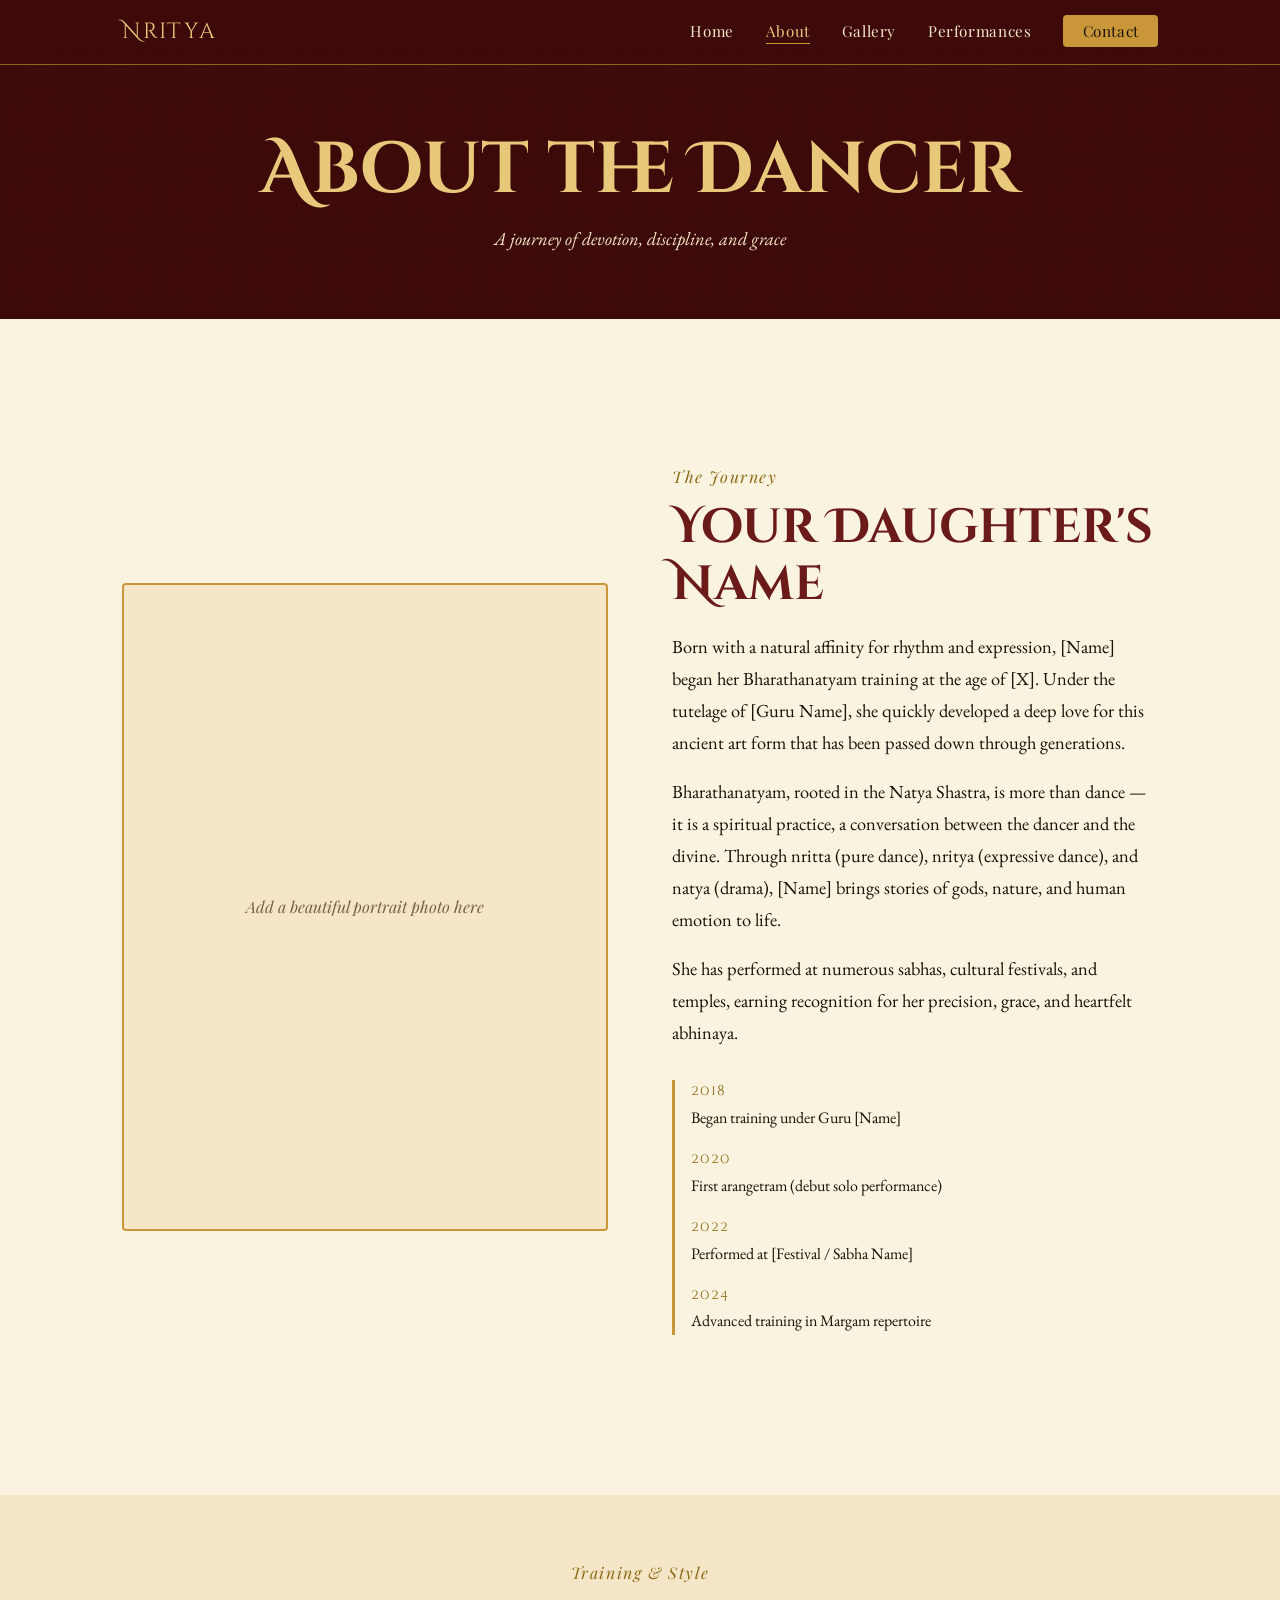
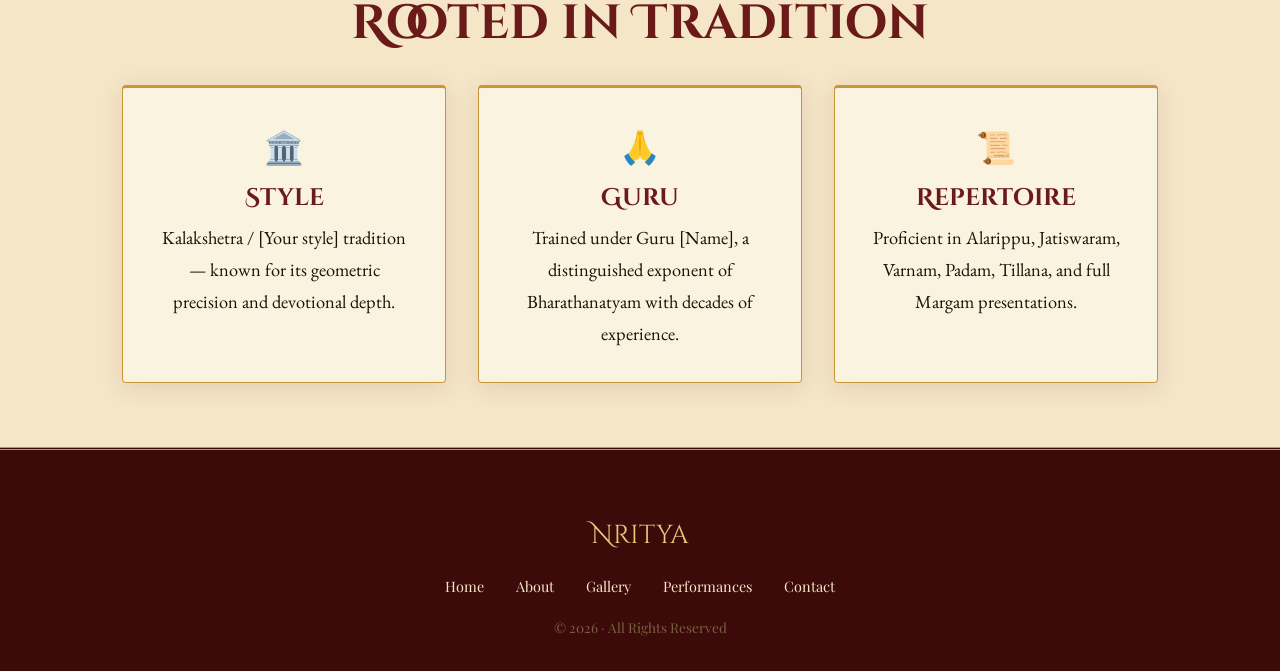
==== pages/about.html @ 587990a9 "feat: initial Bharathanatyam portfolio site" ====
<!DOCTYPE html>
<html lang="en">
<head>
  <meta charset="UTF-8" />
  <meta name="viewport" content="width=device-width, initial-scale=1.0" />
  <title>About — Bharathanatyam Portfolio</title>
  <link rel="preconnect" href="https://fonts.googleapis.com" />
  <link rel="preconnect" href="https://fonts.gstatic.com" crossorigin />
  <link href="https://fonts.googleapis.com/css2?family=Cinzel+Decorative:wght@400;700&family=EB+Garamond:ital,wght@0,400;0,600;1,400&family=Playfair+Display:ital,wght@0,500;1,400&display=swap" rel="stylesheet" />
  <link rel="stylesheet" href="../css/main.css" />
  <link rel="stylesheet" href="../css/components.css" />
  <link rel="stylesheet" href="../css/responsive.css" />
</head>
<body>

  <header class="site-header">
    <nav class="nav container">
      <a href="../index.html" class="nav-logo">Nritya</a>
      <button class="nav-toggle" aria-label="Toggle menu" aria-expanded="false">
        <span></span><span></span><span></span>
      </button>
      <ul class="nav-links">
        <li><a href="../index.html">Home</a></li>
        <li><a href="about.html" class="active">About</a></li>
        <li><a href="gallery.html">Gallery</a></li>
        <li><a href="performances.html">Performances</a></li>
        <li><a href="contact.html" class="nav-cta">Contact</a></li>
      </ul>
    </nav>
  </header>

  <section class="page-hero">
    <div class="page-hero-content container">
      <h1 class="reveal">About the Dancer</h1>
      <p class="reveal">A journey of devotion, discipline, and grace</p>
    </div>
  </section>

  <section class="section">
    <div class="container">
      <div class="about-grid">
        <div class="about-img-wrap reveal">
          <!-- Replace src with your daughter's photo -->
          <div class="about-img-placeholder">
            Add a beautiful portrait photo here
          </div>
        </div>
        <div class="about-text">
          <span class="section-label reveal">The Journey</span>
          <h2 class="reveal">Your Daughter's Name</h2>
          <p class="reveal">
            Born with a natural affinity for rhythm and expression, [Name] began her
            Bharathanatyam training at the age of [X]. Under the tutelage of [Guru Name],
            she quickly developed a deep love for this ancient art form that has been
            passed down through generations.
          </p>
          <p class="reveal">
            Bharathanatyam, rooted in the Natya Shastra, is more than dance — it is a
            spiritual practice, a conversation between the dancer and the divine. Through
            nritta (pure dance), nritya (expressive dance), and natya (drama), [Name]
            brings stories of gods, nature, and human emotion to life.
          </p>
          <p class="reveal">
            She has performed at numerous sabhas, cultural festivals, and temples, earning
            recognition for her precision, grace, and heartfelt abhinaya.
          </p>

          <div class="about-milestones reveal">
            <div class="milestone">
              <div class="milestone-year">2018</div>
              <div class="milestone-desc">Began training under Guru [Name]</div>
            </div>
            <div class="milestone">
              <div class="milestone-year">2020</div>
              <div class="milestone-desc">First arangetram (debut solo performance)</div>
            </div>
            <div class="milestone">
              <div class="milestone-year">2022</div>
              <div class="milestone-desc">Performed at [Festival / Sabha Name]</div>
            </div>
            <div class="milestone">
              <div class="milestone-year">2024</div>
              <div class="milestone-desc">Advanced training in Margam repertoire</div>
            </div>
          </div>
        </div>
      </div>
    </div>
  </section>

  <section class="section" style="background: var(--cream);">
    <div class="container text-center">
      <span class="section-label reveal">Training & Style</span>
      <h2 class="section-title reveal">Rooted in Tradition</h2>
      <div class="highlights-grid" style="margin-top: var(--space-md);">
        <div class="highlight-card reveal">
          <div class="highlight-icon">🏛️</div>
          <h3>Style</h3>
          <p>Kalakshetra / [Your style] tradition — known for its geometric precision and devotional depth.</p>
        </div>
        <div class="highlight-card reveal">
          <div class="highlight-icon">🙏</div>
          <h3>Guru</h3>
          <p>Trained under Guru [Name], a distinguished exponent of Bharathanatyam with decades of experience.</p>
        </div>
        <div class="highlight-card reveal">
          <div class="highlight-icon">📜</div>
          <h3>Repertoire</h3>
          <p>Proficient in Alarippu, Jatiswaram, Varnam, Padam, Tillana, and full Margam presentations.</p>
        </div>
      </div>
    </div>
  </section>

  <footer class="site-footer">
    <div class="container text-center">
      <p class="footer-logo">Nritya</p>
      <nav class="footer-nav">
        <a href="../index.html">Home</a>
        <a href="about.html">About</a>
        <a href="gallery.html">Gallery</a>
        <a href="performances.html">Performances</a>
        <a href="contact.html">Contact</a>
      </nav>
      <p class="footer-copy">&copy; 2026 · All Rights Reserved</p>
    </div>
  </footer>

  <script src="../js/main.js"></script>
</body>
</html>
---- css/main.css ----
/* =============================================
   MAIN.CSS — Variables, Reset, Typography
   ============================================= */

@import url('https://fonts.googleapis.com/css2?family=Cinzel+Decorative:wght@400;700&family=EB+Garamond:ital,wght@0,400;0,600;1,400&family=Playfair+Display:ital,wght@0,500;1,400&display=swap');

:root {
  /* Colors */
  --gold:         #C9973A;
  --gold-light:   #E8C87A;
  --gold-dark:    #8B6914;
  --maroon:       #6B1A1A;
  --maroon-deep:  #3D0A0A;
  --ivory:        #FAF3E0;
  --cream:        #F5E6C8;
  --charcoal:     #1A1208;
  --text-muted:   #7a6040;

  /* Fonts */
  --font-display: 'Cinzel Decorative', serif;
  --font-accent:  'Playfair Display', serif;
  --font-body:    'EB Garamond', serif;

  /* Spacing */
  --space-xs:  0.5rem;
  --space-sm:  1rem;
  --space-md:  2rem;
  --space-lg:  4rem;
  --space-xl:  8rem;

  /* Misc */
  --transition: 0.3s ease;
  --radius:     4px;
  --shadow:     0 4px 24px rgba(107, 26, 26, 0.12);
}

/* Reset */
*, *::before, *::after { box-sizing: border-box; margin: 0; padding: 0; }
html { scroll-behavior: smooth; font-size: 16px; }
body {
  font-family: var(--font-body);
  background: var(--ivory);
  color: var(--charcoal);
  line-height: 1.75;
}
img { max-width: 100%; display: block; }
a { color: inherit; text-decoration: none; }
ul { list-style: none; }

/* Typography */
h1, h2, h3 { font-family: var(--font-display); line-height: 1.2; }
h1 { font-size: clamp(2rem, 6vw, 4.5rem); }
h2 { font-size: clamp(1.6rem, 4vw, 3rem); }
h3 { font-size: clamp(1.1rem, 2.5vw, 1.5rem); }
p  { font-size: clamp(1rem, 1.5vw, 1.15rem); }

/* Utilities */
.container    { max-width: 1100px; margin: 0 auto; padding: 0 var(--space-md); }
.text-center  { text-align: center; }
.section      { padding: var(--space-lg) 0; }

/* Section label */
.section-label {
  display: block;
  font-family: var(--font-accent);
  font-style: italic;
  color: var(--gold-dark);
  letter-spacing: 0.1em;
  margin-bottom: var(--space-xs);
  font-size: 1rem;
}
.section-title {
  color: var(--maroon);
  margin-bottom: var(--space-sm);
}
.section-body {
  max-width: 680px;
  margin: 0 auto var(--space-md);
  color: var(--charcoal);
}

/* Buttons */
.btn {
  display: inline-block;
  padding: 0.75rem 2rem;
  border-radius: var(--radius);
  font-family: var(--font-accent);
  font-size: 1rem;
  letter-spacing: 0.05em;
  transition: var(--transition);
  cursor: pointer;
  border: 2px solid transparent;
}
.btn-gold {
  background: var(--gold);
  color: var(--charcoal);
  border-color: var(--gold);
}
.btn-gold:hover {
  background: var(--gold-dark);
  border-color: var(--gold-dark);
  color: var(--ivory);
}
.btn-outline {
  background: transparent;
  border-color: var(--maroon);
  color: var(--maroon);
}
.btn-outline:hover {
  background: var(--maroon);
  color: var(--ivory);
}

/* Reveal animation */
.reveal {
  opacity: 0;
  transform: translateY(24px);
  transition: opacity 0.6s ease, transform 0.6s ease;
}
.reveal.visible {
  opacity: 1;
  transform: translateY(0);
}
---- css/components.css ----
/* =============================================
   COMPONENTS.CSS — Nav, Hero, Cards, Footer
   ============================================= */

/* ---- Header / Nav ---- */
.site-header {
  position: fixed;
  top: 0; left: 0; right: 0;
  z-index: 100;
  background: rgba(61, 10, 10, 0.92);
  backdrop-filter: blur(8px);
  border-bottom: 1px solid var(--gold-dark);
}
.nav {
  display: flex;
  align-items: center;
  justify-content: space-between;
  height: 64px;
}
.nav-logo {
  font-family: var(--font-display);
  font-size: 1.4rem;
  color: var(--gold-light);
  letter-spacing: 0.08em;
}
.nav-links {
  display: flex;
  gap: var(--space-md);
  align-items: center;
}
.nav-links a {
  font-family: var(--font-accent);
  color: var(--cream);
  font-size: 0.95rem;
  letter-spacing: 0.04em;
  transition: color var(--transition);
  position: relative;
}
.nav-links a::after {
  content: '';
  position: absolute;
  bottom: -3px; left: 0; right: 0;
  height: 1px;
  background: var(--gold);
  transform: scaleX(0);
  transition: transform var(--transition);
}
.nav-links a:hover,
.nav-links a.active { color: var(--gold-light); }
.nav-links a:hover::after,
.nav-links a.active::after { transform: scaleX(1); }
.nav-cta {
  background: var(--gold) !important;
  color: var(--charcoal) !important;
  padding: 0.4rem 1.2rem;
  border-radius: var(--radius);
}
.nav-cta:hover { background: var(--gold-dark) !important; color: var(--ivory) !important; }
.nav-cta::after { display: none !important; }

/* Hamburger */
.nav-toggle {
  display: none;
  flex-direction: column;
  gap: 5px;
  background: none;
  border: none;
  cursor: pointer;
  padding: 4px;
}
.nav-toggle span {
  display: block;
  width: 26px; height: 2px;
  background: var(--gold-light);
  border-radius: 2px;
  transition: var(--transition);
}

/* ---- Hero ---- */
.hero {
  position: relative;
  min-height: 100vh;
  display: flex;
  align-items: center;
  justify-content: center;
  background: var(--maroon-deep);
  overflow: hidden;
  text-align: center;
}
/* Decorative lotus pattern overlay */
.hero::before {
  content: '';
  position: absolute;
  inset: 0;
  background-image: url("data:image/svg+xml,%3Csvg width='80' height='80' viewBox='0 0 80 80' xmlns='http://www.w3.org/2000/svg'%3E%3Cg fill='none' stroke='%23C9973A' stroke-width='0.4' opacity='0.18'%3E%3Ccircle cx='40' cy='40' r='30'/%3E%3Ccircle cx='40' cy='40' r='20'/%3E%3Ccircle cx='40' cy='40' r='10'/%3E%3Cline x1='40' y1='10' x2='40' y2='70'/%3E%3Cline x1='10' y1='40' x2='70' y2='40'/%3E%3Cline x1='19' y1='19' x2='61' y2='61'/%3E%3Cline x1='61' y1='19' x2='19' y2='61'/%3E%3C/g%3E%3C/svg%3E");
  background-size: 80px 80px;
}
.hero-overlay {
  position: absolute;
  inset: 0;
  background: linear-gradient(
    to bottom,
    rgba(61,10,10,0.65) 0%,
    rgba(26,18,8,0.75) 100%
  );
}
.hero-content {
  position: relative;
  z-index: 1;
  padding: var(--space-xl) var(--space-md);
}
.hero-tagline {
  font-family: var(--font-accent);
  font-style: italic;
  color: var(--gold-light);
  font-size: clamp(1rem, 2vw, 1.3rem);
  letter-spacing: 0.1em;
  margin-bottom: var(--space-sm);
  opacity: 0; /* overridden by .reveal */
}
.hero-name {
  font-family: var(--font-display);
  color: var(--gold-light);
  text-shadow: 0 2px 24px rgba(201,151,58,0.4);
  margin-bottom: var(--space-xs);
}
.hero-subtitle {
  font-family: var(--font-accent);
  color: var(--cream);
  font-size: clamp(1.1rem, 2.5vw, 1.6rem);
  letter-spacing: 0.2em;
  text-transform: uppercase;
  margin-bottom: var(--space-sm);
}
.hero-divider {
  width: 120px;
  height: 2px;
  background: linear-gradient(to right, transparent, var(--gold), transparent);
  margin: var(--space-sm) auto;
}

/* ---- Intro section ---- */
.section-intro {
  background: var(--ivory);
  border-top: 3px double var(--gold);
  border-bottom: 3px double var(--gold);
}

/* ---- Highlights ---- */
.section-highlights { background: var(--cream); }
.highlights-grid {
  display: grid;
  grid-template-columns: repeat(3, 1fr);
  gap: var(--space-md);
  margin-top: var(--space-md);
}
.highlight-card {
  background: var(--ivory);
  border: 1px solid var(--gold);
  border-top: 3px solid var(--gold);
  padding: var(--space-md);
  border-radius: var(--radius);
  text-align: center;
  box-shadow: var(--shadow);
  transition: transform var(--transition);
}
.highlight-card:hover { transform: translateY(-4px); }
.highlight-icon { font-size: 2rem; margin-bottom: var(--space-xs); }
.highlight-card h3 { color: var(--maroon); margin-bottom: var(--space-xs); }

/* ---- Gallery teaser ---- */
.section-gallery-teaser { background: var(--ivory); }
.gallery-grid-preview {
  display: grid;
  grid-template-columns: repeat(3, 1fr);
  gap: var(--space-sm);
  margin: var(--space-md) 0;
}
.gallery-placeholder {
  aspect-ratio: 4/3;
  background: var(--cream);
  border: 1px dashed var(--gold);
  border-radius: var(--radius);
  display: flex;
  align-items: center;
  justify-content: center;
  overflow: hidden;
}
.gallery-placeholder img {
  width: 100%; height: 100%;
  object-fit: cover;
}
.placeholder-inner {
  color: var(--text-muted);
  font-family: var(--font-accent);
  font-style: italic;
}

/* ---- Page hero (inner pages) ---- */
.page-hero {
  padding: calc(64px + var(--space-lg)) 0 var(--space-lg);
  background: var(--maroon-deep);
  text-align: center;
  position: relative;
  overflow: hidden;
}
.page-hero::before {
  content: '';
  position: absolute; inset: 0;
  background-image: url("data:image/svg+xml,%3Csvg width='80' height='80' viewBox='0 0 80 80' xmlns='http://www.w3.org/2000/svg'%3E%3Cg fill='none' stroke='%23C9973A' stroke-width='0.4' opacity='0.18'%3E%3Ccircle cx='40' cy='40' r='30'/%3E%3Ccircle cx='40' cy='40' r='20'/%3E%3Ccircle cx='40' cy='40' r='10'/%3E%3Cline x1='40' y1='10' x2='40' y2='70'/%3E%3Cline x1='10' y1='40' x2='70' y2='40'/%3E%3C/g%3E%3C/svg%3E");
  background-size: 80px 80px;
  opacity: 0.3;
}
.page-hero-content { position: relative; z-index: 1; }
.page-hero h1 { color: var(--gold-light); margin-bottom: var(--space-xs); }
.page-hero p  { color: var(--cream); font-style: italic; }

/* ---- About page ---- */
.about-grid {
  display: grid;
  grid-template-columns: 1fr 1fr;
  gap: var(--space-lg);
  align-items: center;
  padding: var(--space-lg) 0;
}
.about-img-wrap {
  aspect-ratio: 3/4;
  background: var(--cream);
  border: 2px solid var(--gold);
  border-radius: var(--radius);
  overflow: hidden;
  display: flex; align-items: center; justify-content: center;
}
.about-img-wrap img { width: 100%; height: 100%; object-fit: cover; }
.about-img-placeholder {
  color: var(--text-muted);
  font-family: var(--font-accent);
  font-style: italic;
  text-align: center;
  padding: var(--space-sm);
}
.about-text { padding: var(--space-sm) 0; }
.about-text h2 { color: var(--maroon); margin-bottom: var(--space-sm); }
.about-text p  { margin-bottom: var(--space-sm); }
.about-milestones {
  margin-top: var(--space-md);
  border-left: 3px solid var(--gold);
  padding-left: var(--space-sm);
}
.milestone {
  margin-bottom: var(--space-sm);
}
.milestone-year {
  font-family: var(--font-display);
  font-size: 0.85rem;
  color: var(--gold-dark);
  letter-spacing: 0.1em;
}
.milestone-desc { color: var(--charcoal); }

/* ---- Full Gallery page ---- */
.gallery-grid {
  display: grid;
  grid-template-columns: repeat(auto-fill, minmax(280px, 1fr));
  gap: var(--space-sm);
  padding: var(--space-md) 0;
}
.gallery-item {
  aspect-ratio: 4/3;
  overflow: hidden;
  border-radius: var(--radius);
  border: 1px solid var(--gold);
  cursor: pointer;
  background: var(--cream);
  display: flex; align-items: center; justify-content: center;
  transition: transform var(--transition), box-shadow var(--transition);
}
.gallery-item:hover {
  transform: scale(1.02);
  box-shadow: var(--shadow);
}
.gallery-item img { width: 100%; height: 100%; object-fit: cover; }
.gallery-item-placeholder {
  color: var(--text-muted);
  font-family: var(--font-accent);
  font-style: italic;
  text-align: center;
  padding: var(--space-sm);
}

/* Lightbox */
.lightbox {
  display: none;
  position: fixed;
  inset: 0;
  background: rgba(26, 18, 8, 0.95);
  z-index: 999;
  align-items: center;
  justify-content: center;
}
.lightbox.active { display: flex; }
.lightbox img {
  max-width: 90vw;
  max-height: 88vh;
  border: 2px solid var(--gold);
  border-radius: var(--radius);
}
.lightbox-close {
  position: absolute;
  top: 1.5rem; right: 2rem;
  font-size: 2rem;
  color: var(--gold-light);
  background: none;
  border: none;
  cursor: pointer;
  font-family: var(--font-display);
  transition: color var(--transition);
}
.lightbox-close:hover { color: var(--gold); }

/* ---- Performances page ---- */
.performances-list { padding: var(--space-md) 0; }
.performance-card {
  background: var(--ivory);
  border: 1px solid var(--gold);
  border-left: 4px solid var(--maroon);
  border-radius: var(--radius);
  padding: var(--space-md);
  margin-bottom: var(--space-md);
  box-shadow: var(--shadow);
  display: grid;
  grid-template-columns: auto 1fr;
  gap: var(--space-md);
  align-items: start;
}
.performance-date {
  text-align: center;
  background: var(--maroon);
  color: var(--cream);
  padding: var(--space-xs) var(--space-sm);
  border-radius: var(--radius);
  min-width: 72px;
}
.perf-day   { font-family: var(--font-display); font-size: 1.8rem; line-height: 1; }
.perf-month { font-family: var(--font-accent); font-size: 0.8rem; letter-spacing: 0.1em; text-transform: uppercase; }
.performance-details h3 { color: var(--maroon); margin-bottom: 0.25rem; }
.performance-details p  { color: var(--text-muted); font-size: 0.95rem; }
.performance-tag {
  display: inline-block;
  padding: 0.2rem 0.7rem;
  border-radius: 20px;
  font-size: 0.78rem;
  font-family: var(--font-accent);
  margin-top: 0.5rem;
  letter-spacing: 0.04em;
}
.tag-upcoming { background: var(--gold-light); color: var(--charcoal); }
.tag-past     { background: var(--cream); color: var(--text-muted); border: 1px solid var(--gold); }

/* ---- Contact page ---- */
.contact-grid {
  display: grid;
  grid-template-columns: 1fr 1.6fr;
  gap: var(--space-lg);
  padding: var(--space-lg) 0;
  align-items: start;
}
.contact-info h2 { color: var(--maroon); margin-bottom: var(--space-sm); }
.contact-info p  { margin-bottom: var(--space-sm); }
.contact-detail {
  display: flex;
  align-items: center;
  gap: 0.75rem;
  margin-bottom: var(--space-sm);
  font-family: var(--font-accent);
}
.contact-detail-icon { font-size: 1.4rem; }

.contact-form {
  background: var(--cream);
  border: 1px solid var(--gold);
  border-radius: var(--radius);
  padding: var(--space-md);
}
.form-group { margin-bottom: var(--space-sm); }
.form-group label {
  display: block;
  font-family: var(--font-accent);
  color: var(--maroon);
  margin-bottom: 0.35rem;
  font-size: 0.95rem;
}
.form-group input,
.form-group textarea,
.form-group select {
  width: 100%;
  padding: 0.65rem 0.9rem;
  border: 1px solid var(--gold);
  border-radius: var(--radius);
  background: var(--ivory);
  font-family: var(--font-body);
  font-size: 1rem;
  color: var(--charcoal);
  transition: border-color var(--transition);
}
.form-group input:focus,
.form-group textarea:focus,
.form-group select:focus {
  outline: none;
  border-color: var(--maroon);
}
.form-group textarea { resize: vertical; min-height: 130px; }
.form-success {
  display: none;
  background: #e8f5e9;
  border: 1px solid #4caf50;
  color: #2e7d32;
  padding: var(--space-sm);
  border-radius: var(--radius);
  margin-top: var(--space-sm);
  text-align: center;
}

/* ---- Footer ---- */
.site-footer {
  background: var(--maroon-deep);
  border-top: 3px double var(--gold);
  padding: var(--space-lg) 0 var(--space-md);
}
.footer-logo {
  font-family: var(--font-display);
  font-size: 1.6rem;
  color: var(--gold-light);
  margin-bottom: var(--space-sm);
}
.footer-nav {
  display: flex;
  justify-content: center;
  gap: var(--space-md);
  margin-bottom: var(--space-sm);
}
.footer-nav a {
  font-family: var(--font-accent);
  color: var(--cream);
  font-size: 0.9rem;
  transition: color var(--transition);
}
.footer-nav a:hover { color: var(--gold-light); }
.footer-copy {
  font-family: var(--font-accent);
  color: var(--text-muted);
  font-size: 0.85rem;
}
---- css/responsive.css ----
/* =============================================
   RESPONSIVE.CSS — Mobile-first breakpoints
   ============================================= */

/* Tablet and below (≤ 768px) */
@media (max-width: 768px) {

  /* Nav */
  .nav-toggle { display: flex; }
  .nav-links {
    position: fixed;
    top: 64px; left: 0; right: 0;
    background: var(--maroon-deep);
    flex-direction: column;
    gap: 0;
    padding: var(--space-sm) 0;
    transform: translateY(-120%);
    opacity: 0;
    transition: transform 0.35s ease, opacity 0.35s ease;
    border-bottom: 2px solid var(--gold-dark);
  }
  .nav-links a {
    display: block;
    padding: 0.9rem var(--space-md);
    border-bottom: 1px solid rgba(201,151,58,0.15);
  }
  .nav-links a::after { display: none; }
  .nav-open .nav-links {
    transform: translateY(0);
    opacity: 1;
  }
  /* Hamburger → X */
  .nav-open .nav-toggle span:nth-child(1) { transform: translateY(7px) rotate(45deg); }
  .nav-open .nav-toggle span:nth-child(2) { opacity: 0; }
  .nav-open .nav-toggle span:nth-child(3) { transform: translateY(-7px) rotate(-45deg); }

  /* Highlights */
  .highlights-grid { grid-template-columns: 1fr; }

  /* Gallery preview */
  .gallery-grid-preview { grid-template-columns: 1fr 1fr; }
  .gallery-grid-preview .gallery-placeholder:last-child { display: none; }

  /* About */
  .about-grid { grid-template-columns: 1fr; }
  .about-img-wrap { max-width: 340px; margin: 0 auto; }

  /* Contact */
  .contact-grid { grid-template-columns: 1fr; }

  /* Performances */
  .performance-card { grid-template-columns: 1fr; }
  .performance-date { display: inline-flex; gap: 0.5rem; align-items: baseline; }
  .perf-day { font-size: 1.2rem; }
}

/* Mobile (≤ 480px) */
@media (max-width: 480px) {
  .gallery-grid-preview { grid-template-columns: 1fr; }
  .gallery-grid-preview .gallery-placeholder:last-child { display: flex; }

  .hero-content { padding: var(--space-lg) var(--space-sm); }

  .section { padding: var(--space-md) 0; }

  .footer-nav { flex-wrap: wrap; gap: var(--space-sm); }
}
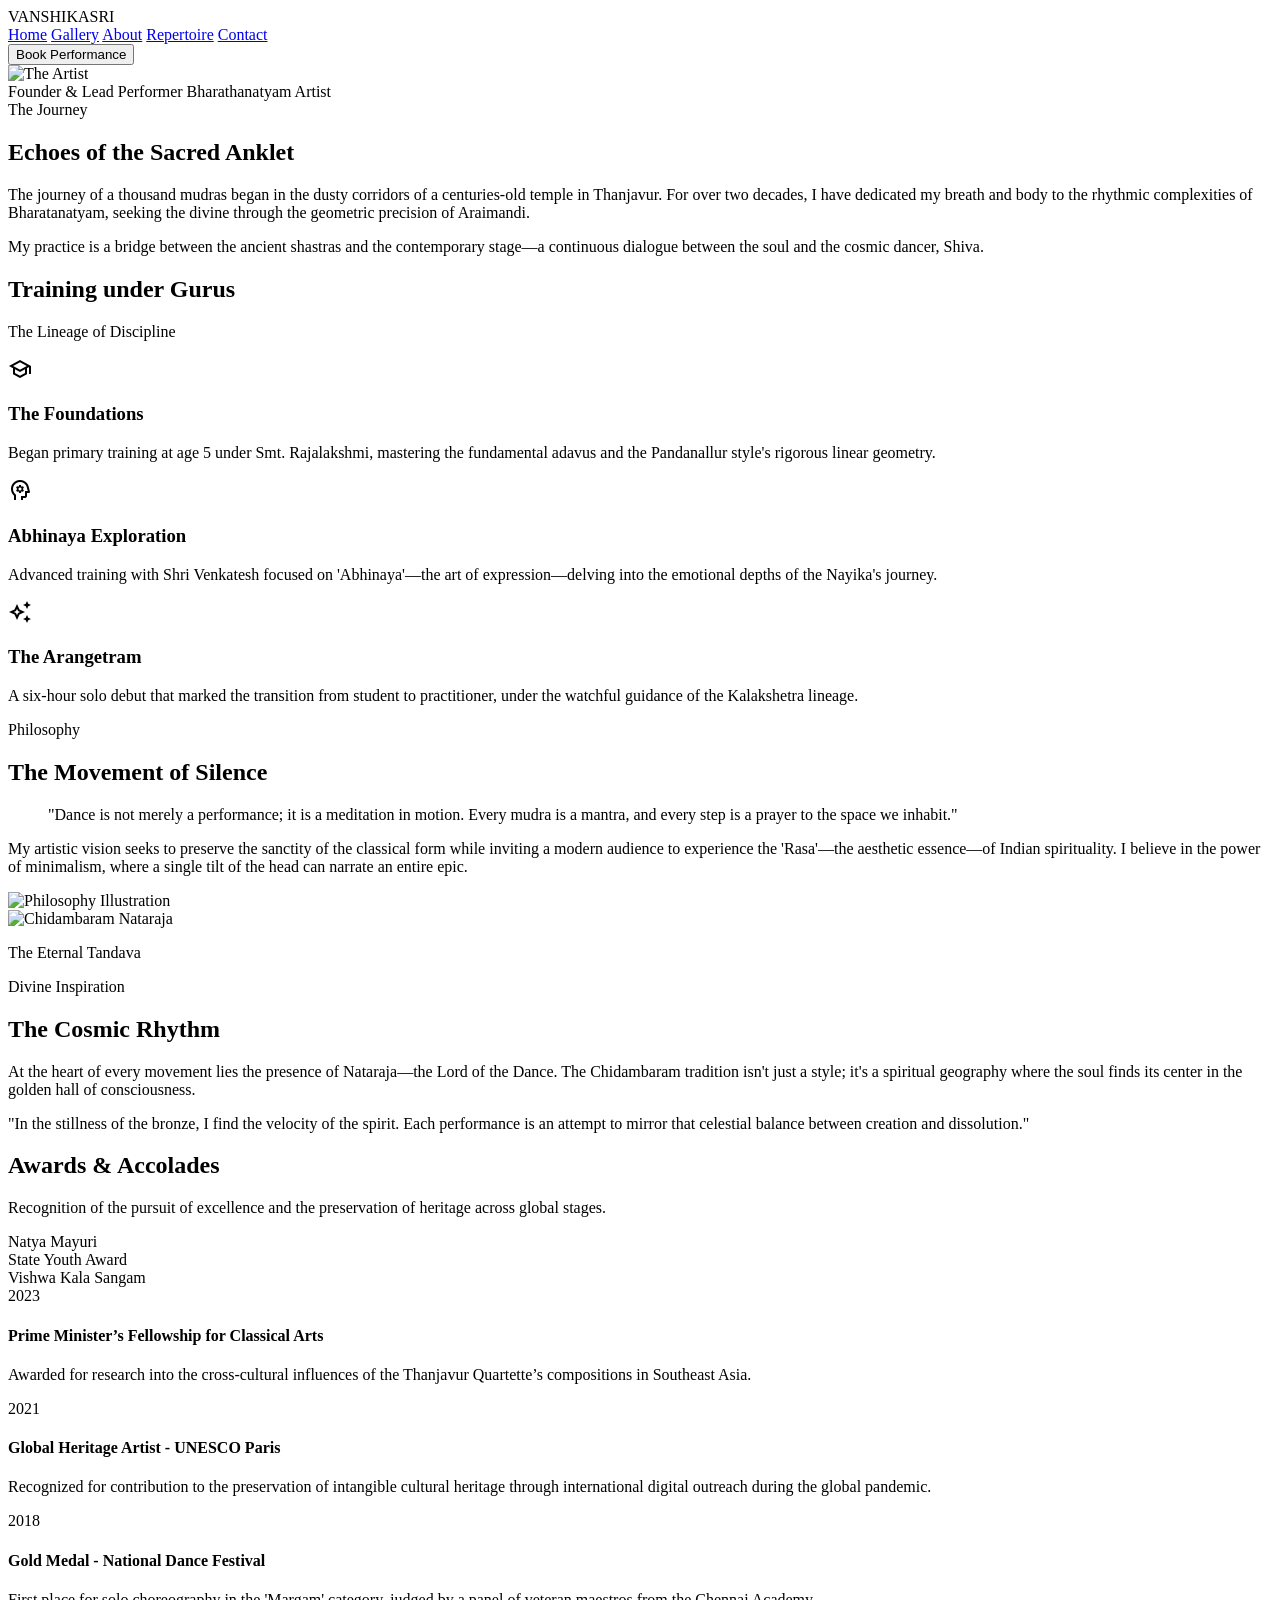
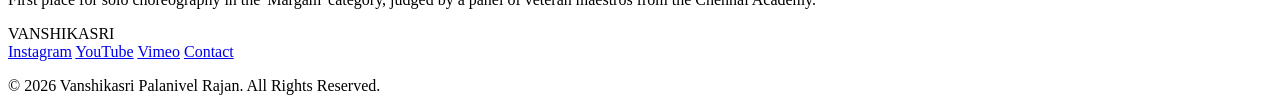
==== commit c7adfec1: "feat: add all pages in Nataraja theme — About, Gallery, Repertoire, Contact - pages/about.html  — da" ====
--- a/pages/about.html
+++ b/pages/about.html
@@ -1,131 +1,266 @@
 <!DOCTYPE html>
-<html lang="en">
-<head>
-  <meta charset="UTF-8" />
-  <meta name="viewport" content="width=device-width, initial-scale=1.0" />
-  <title>About — Bharathanatyam Portfolio</title>
-  <link rel="preconnect" href="https://fonts.googleapis.com" />
-  <link rel="preconnect" href="https://fonts.gstatic.com" crossorigin />
-  <link href="https://fonts.googleapis.com/css2?family=Cinzel+Decorative:wght@400;700&family=EB+Garamond:ital,wght@0,400;0,600;1,400&family=Playfair+Display:ital,wght@0,500;1,400&display=swap" rel="stylesheet" />
-  <link rel="stylesheet" href="../css/main.css" />
-  <link rel="stylesheet" href="../css/components.css" />
-  <link rel="stylesheet" href="../css/responsive.css" />
+
+<html lang="en"><head>
+<meta charset="utf-8"/>
+<meta content="width=device-width, initial-scale=1.0" name="viewport"/>
+<script src="https://cdn.tailwindcss.com?plugins=forms,container-queries"></script>
+<link href="https://fonts.googleapis.com/css2?family=Noto+Serif:wght@400;700&amp;family=Manrope:wght@300;400;600;800&amp;display=swap" rel="stylesheet"/>
+<link href="https://fonts.googleapis.com/css2?family=Material+Symbols+Outlined:wght,FILL@100..700,0..1&amp;display=swap" rel="stylesheet"/>
+<script id="tailwind-config">
+        tailwind.config = {
+            darkMode: "class",
+            theme: {
+                extend: {
+                    colors: {
+                        "surface-dim": "#d2dcd9",
+                        "on-secondary-container": "#241a00",
+                        "primary-container": "#004d4d",
+                        "on-primary": "#ffffff",
+                        "on-background": "#171c1c",
+                        "on-tertiary-fixed": "#241a00",
+                        "on-primary-fixed": "#002020",
+                        "tertiary-fixed-dim": "#e9c349",
+                        "on-secondary": "#ffffff",
+                        "on-tertiary": "#ffffff",
+                        "primary-fixed": "#b2f0f0",
+                        "on-tertiary-container": "#4e3d00",
+                        "surface-container-lowest": "#ffffff",
+                        "secondary-container": "#ffc107",
+                        "outline-variant": "#b9e2e0",
+                        "surface-container-highest": "#dbe4e3",
+                        "on-tertiary-fixed-variant": "#574500",
+                        "tertiary-fixed": "#ffe088",
+                        "on-secondary-fixed-variant": "#574500",
+                        "surface-container": "#e6f0ee",
+                        "primary-fixed-dim": "#80cbc4",
+                        "primary": "#00695c",
+                        "on-primary-fixed-variant": "#004d40",
+                        "surface-bright": "#f1fbf9",
+                        "surface-container-low": "#ecf5f4",
+                        "error": "#ba1a1a",
+                        "secondary": "#d4af37",
+                        "surface-container-high": "#e0eae8",
+                        "on-surface": "#171c1c",
+                        "tertiary": "#735c00",
+                        "inverse-surface": "#2c3131",
+                        "inverse-on-surface": "#e9f3f1",
+                        "background": "#f1fbf9",
+                        "tertiary-container": "#cba72f",
+                        "on-error": "#ffffff",
+                        "on-secondary-fixed": "#241a00",
+                        "on-primary-container": "#b2f0f0",
+                        "on-surface-variant": "#3d5a58",
+                        "secondary-fixed-dim": "#e9c349",
+                        "surface-variant": "#dbe4e3",
+                        "surface": "#f1fbf9",
+                        "surface-tint": "#00695c",
+                        "error-container": "#ffdad6",
+                        "on-error-container": "#93000a",
+                        "secondary-fixed": "#ffe088",
+                        "inverse-primary": "#80cbc4",
+                        "outline": "#6c8e8c"
+                    },
+                    fontFamily: {
+                        "headline": ["Noto Serif"],
+                        "body": ["Manrope"],
+                        "label": ["Manrope"]
+                    },
+                    borderRadius: {"DEFAULT": "0.125rem", "lg": "0.25rem", "xl": "0.5rem", "full": "0.75rem"},
+                },
+            },
+        }
+    </script>
+<style>
+        .material-symbols-outlined {
+            font-variation-settings: 'FILL' 0, 'wght' 400, 'GRAD' 0, 'opsz' 24;
+        }
+        .kinetic-asymmetry {
+            clip-path: polygon(0 0, 100% 0, 100% 85%, 0% 100%);
+        }
+        .temple-border-bottom {
+            background-image: radial-gradient(circle at 10px 10px, rgba(185, 226, 224, 0.2) 2px, transparent 0);
+            background-size: 20px 20px;
+        }
+    </style>
 </head>
-<body>
-
-  <header class="site-header">
-    <nav class="nav container">
-      <a href="../index.html" class="nav-logo">Nritya</a>
-      <button class="nav-toggle" aria-label="Toggle menu" aria-expanded="false">
-        <span></span><span></span><span></span>
-      </button>
-      <ul class="nav-links">
-        <li><a href="../index.html">Home</a></li>
-        <li><a href="about.html" class="active">About</a></li>
-        <li><a href="gallery.html">Gallery</a></li>
-        <li><a href="performances.html">Performances</a></li>
-        <li><a href="contact.html" class="nav-cta">Contact</a></li>
-      </ul>
-    </nav>
-  </header>
-
-  <section class="page-hero">
-    <div class="page-hero-content container">
-      <h1 class="reveal">About the Dancer</h1>
-      <p class="reveal">A journey of devotion, discipline, and grace</p>
-    </div>
-  </section>
-
-  <section class="section">
-    <div class="container">
-      <div class="about-grid">
-        <div class="about-img-wrap reveal">
-          <!-- Replace src with your daughter's photo -->
-          <div class="about-img-placeholder">
-            Add a beautiful portrait photo here
-          </div>
+<body class="bg-background text-on-surface font-body selection:bg-secondary-fixed selection:text-on-secondary-fixed">
+<!-- Top Navigation -->
+<nav class="fixed top-0 w-full z-50 bg-[#f1fbf9] dark:bg-[#171c1c]/90 backdrop-blur-md border-none">
+<div class="flex justify-between items-center max-w-7xl mx-auto px-8 py-6">
+<div class="font-noto-serif text-2xl font-bold tracking-widest text-[#00695c] dark:text-[#f1fbf9]">
+            VANSHIKASRI
         </div>
-        <div class="about-text">
-          <span class="section-label reveal">The Journey</span>
-          <h2 class="reveal">Your Daughter's Name</h2>
-          <p class="reveal">
-            Born with a natural affinity for rhythm and expression, [Name] began her
-            Bharathanatyam training at the age of [X]. Under the tutelage of [Guru Name],
-            she quickly developed a deep love for this ancient art form that has been
-            passed down through generations.
-          </p>
-          <p class="reveal">
-            Bharathanatyam, rooted in the Natya Shastra, is more than dance — it is a
-            spiritual practice, a conversation between the dancer and the divine. Through
-            nritta (pure dance), nritya (expressive dance), and natya (drama), [Name]
-            brings stories of gods, nature, and human emotion to life.
-          </p>
-          <p class="reveal">
-            She has performed at numerous sabhas, cultural festivals, and temples, earning
-            recognition for her precision, grace, and heartfelt abhinaya.
-          </p>
-
-          <div class="about-milestones reveal">
-            <div class="milestone">
-              <div class="milestone-year">2018</div>
-              <div class="milestone-desc">Began training under Guru [Name]</div>
-            </div>
-            <div class="milestone">
-              <div class="milestone-year">2020</div>
-              <div class="milestone-desc">First arangetram (debut solo performance)</div>
-            </div>
-            <div class="milestone">
-              <div class="milestone-year">2022</div>
-              <div class="milestone-desc">Performed at [Festival / Sabha Name]</div>
-            </div>
-            <div class="milestone">
-              <div class="milestone-year">2024</div>
-              <div class="milestone-desc">Advanced training in Margam repertoire</div>
-            </div>
-          </div>
-        </div>
-      </div>
-    </div>
-  </section>
-
-  <section class="section" style="background: var(--cream);">
-    <div class="container text-center">
-      <span class="section-label reveal">Training & Style</span>
-      <h2 class="section-title reveal">Rooted in Tradition</h2>
-      <div class="highlights-grid" style="margin-top: var(--space-md);">
-        <div class="highlight-card reveal">
-          <div class="highlight-icon">🏛️</div>
-          <h3>Style</h3>
-          <p>Kalakshetra / [Your style] tradition — known for its geometric precision and devotional depth.</p>
-        </div>
-        <div class="highlight-card reveal">
-          <div class="highlight-icon">🙏</div>
-          <h3>Guru</h3>
-          <p>Trained under Guru [Name], a distinguished exponent of Bharathanatyam with decades of experience.</p>
-        </div>
-        <div class="highlight-card reveal">
-          <div class="highlight-icon">📜</div>
-          <h3>Repertoire</h3>
-          <p>Proficient in Alarippu, Jatiswaram, Varnam, Padam, Tillana, and full Margam presentations.</p>
-        </div>
-      </div>
-    </div>
-  </section>
-
-  <footer class="site-footer">
-    <div class="container text-center">
-      <p class="footer-logo">Nritya</p>
-      <nav class="footer-nav">
-        <a href="../index.html">Home</a>
-        <a href="about.html">About</a>
-        <a href="gallery.html">Gallery</a>
-        <a href="performances.html">Performances</a>
-        <a href="contact.html">Contact</a>
-      </nav>
-      <p class="footer-copy">&copy; 2026 · All Rights Reserved</p>
-    </div>
-  </footer>
-
-  <script src="../js/main.js"></script>
-</body>
-</html>
+<div class="hidden md:flex items-center gap-10">
+<a class="text-[#00695c] dark:text-[#f1fbf9] hover:text-[#d4af37] transition-colors font-noto-serif tracking-[0.05em] uppercase text-sm" href="../index.html">Home</a>
+<a class="text-[#00695c] dark:text-[#f1fbf9] hover:text-[#d4af37] transition-colors font-noto-serif tracking-[0.05em] uppercase text-sm" href="gallery.html">Gallery</a>
+<a class="text-[#d4af37] border-b-2 border-[#d4af37] pb-1 font-bold font-noto-serif tracking-[0.05em] uppercase text-sm" href="about.html">About</a>
+<a class="text-[#00695c] dark:text-[#f1fbf9] hover:text-[#d4af37] transition-colors font-noto-serif tracking-[0.05em] uppercase text-sm" href="repertoire.html">Repertoire</a>
+<a class="text-[#00695c] dark:text-[#f1fbf9] hover:text-[#d4af37] transition-colors font-noto-serif tracking-[0.05em] uppercase text-sm" href="contact.html">Contact</a>
+</div>
+<button class="px-6 py-3 rounded-xl font-label font-semibold hover:bg-primary-container transition-all active:scale-95 bg-secondary text-on-secondary-container hover:bg-tertiary-container shadow-md">
+            Book Performance
+        </button>
+</div>
+</nav>
+<main class="pt-32 pb-24">
+<!-- Hero Section: The Artist's Journey -->
+<section class="max-w-7xl mx-auto px-8 mb-24">
+<div class="flex flex-col md:flex-row items-center gap-16">
+<div class="w-full md:w-1/2 relative">
+<div class="absolute -top-8 -left-8 w-64 h-64 bg-surface-container-high rounded-xl -z-10"></div>
+<img alt="The Artist" class="w-full h-[600px] object-cover rounded-xl shadow-sm grayscale hover:grayscale-0 transition-all duration-700" data-alt="Close-up professional portrait of a Bharatanatyam dancer with traditional temple jewelry and intense artistic expression, warm studio lighting" src="https://lh3.googleusercontent.com/aida-public/[base64]"/>
+<div class="absolute -bottom-6 -right-6 bg-primary p-6 rounded-xl shadow-lg">
+<span class="text-on-primary font-headline text-xl block leading-tight">Founder &amp; Lead Performer</span>
+<span class="text-primary-fixed font-label text-xs tracking-widest uppercase">Bharathanatyam Artist</span>
+</div>
+</div>
+<div class="w-full md:w-1/2">
+<span class="text-secondary font-label font-bold tracking-[0.2em] uppercase text-sm block mb-4">The Journey</span>
+<h1 class="font-headline text-5xl md:text-7xl text-primary leading-tight mb-8">Echoes of the Sacred Anklet</h1>
+<p class="text-body text-lg leading-relaxed text-on-surface-variant mb-6">
+                    The journey of a thousand mudras began in the dusty corridors of a centuries-old temple in Thanjavur. For over two decades, I have dedicated my breath and body to the rhythmic complexities of Bharatanatyam, seeking the divine through the geometric precision of Araimandi.
+                </p>
+<p class="text-body text-lg leading-relaxed text-on-surface-variant">
+                    My practice is a bridge between the ancient shastras and the contemporary stage—a continuous dialogue between the soul and the cosmic dancer, Shiva.
+                </p>
+</div>
+</div>
+</section>
+<!-- Training under Gurus Section -->
+<section class="bg-surface-container-low py-24 mb-24">
+<div class="max-w-7xl mx-auto px-8">
+<div class="text-center mb-16">
+<h2 class="font-headline text-4xl text-primary mb-2">Training under Gurus</h2>
+<div class="w-24 h-1 bg-secondary mx-auto mb-6"></div>
+<p class="font-label text-sm tracking-widest uppercase text-tertiary">The Lineage of Discipline</p>
+</div>
+<div class="grid grid-cols-1 md:grid-cols-3 gap-8">
+<!-- Guru 1 -->
+<div class="bg-surface-container-lowest p-8 rounded-xl hover:bg-surface-bright transition-colors group">
+<div class="w-16 h-16 rounded-full bg-primary-container flex items-center justify-center mb-6 group-hover:scale-110 transition-transform">
+<span class="material-symbols-outlined text-on-primary text-3xl">school</span>
+</div>
+<h3 class="font-headline text-2xl text-primary mb-4">The Foundations</h3>
+<p class="text-on-surface-variant leading-relaxed">
+                        Began primary training at age 5 under Smt. Rajalakshmi, mastering the fundamental adavus and the Pandanallur style's rigorous linear geometry.
+                    </p>
+</div>
+<!-- Guru 2 -->
+<div class="bg-surface-container-lowest p-8 rounded-xl hover:bg-surface-bright transition-colors group">
+<div class="w-16 h-16 rounded-full bg-secondary flex items-center justify-center mb-6 group-hover:scale-110 transition-transform">
+<span class="material-symbols-outlined text-on-secondary text-3xl">psychology</span>
+</div>
+<h3 class="font-headline text-2xl text-primary mb-4">Abhinaya Exploration</h3>
+<p class="text-on-surface-variant leading-relaxed">
+                        Advanced training with Shri Venkatesh focused on 'Abhinaya'—the art of expression—delving into the emotional depths of the Nayika's journey.
+                    </p>
+</div>
+<!-- Guru 3 -->
+<div class="bg-surface-container-lowest p-8 rounded-xl hover:bg-surface-bright transition-colors group">
+<div class="w-16 h-16 rounded-full bg-tertiary flex items-center justify-center mb-6 group-hover:scale-110 transition-transform">
+<span class="material-symbols-outlined text-on-tertiary text-3xl">auto_awesome</span>
+</div>
+<h3 class="font-headline text-2xl text-primary mb-4">The Arangetram</h3>
+<p class="text-on-surface-variant leading-relaxed">
+                        A six-hour solo debut that marked the transition from student to practitioner, under the watchful guidance of the Kalakshetra lineage.
+                    </p>
+</div>
+</div>
+</div>
+</section>
+<!-- Artistic Philosophy -->
+<section class="max-w-7xl mx-auto px-8 mb-32">
+<div class="relative overflow-hidden bg-primary-container rounded-xl flex flex-col md:flex-row items-stretch">
+<div class="w-full md:w-1/2 p-12 md:p-20 flex flex-col justify-center">
+<span class="text-tertiary-fixed font-label tracking-widest uppercase text-xs mb-4">Philosophy</span>
+<h2 class="font-headline text-4xl text-on-primary mb-8">The Movement of Silence</h2>
+<blockquote class="border-l-4 border-secondary pl-6 mb-8">
+<p class="text-primary-fixed italic text-xl leading-relaxed">
+                        "Dance is not merely a performance; it is a meditation in motion. Every mudra is a mantra, and every step is a prayer to the space we inhabit."
+                    </p>
+</blockquote>
+<p class="text-on-primary opacity-80 leading-relaxed">
+                    My artistic vision seeks to preserve the sanctity of the classical form while inviting a modern audience to experience the 'Rasa'—the aesthetic essence—of Indian spirituality. I believe in the power of minimalism, where a single tilt of the head can narrate an entire epic.
+                </p>
+</div>
+<div class="w-full md:w-1/2 min-h-[400px]">
+<img alt="Philosophy Illustration" class="w-full h-full object-cover" data-alt="Stylized dramatic low-key lighting image of a dancer's hand performing a Mudra, golden light highlighting the silhouette of the fingers" src="https://lh3.googleusercontent.com/aida-public/[base64]"/>
+</div>
+</div>
+</section><section class="max-w-7xl mx-auto px-8 mb-32">
+<div class="flex flex-col md:flex-row-reverse items-center gap-16">
+<div class="w-full md:w-1/2 relative group">
+<div class="absolute -inset-4 bg-primary/10 rounded-xl blur-xl group-hover:bg-secondary/10 transition-colors duration-500"></div>
+<img alt="Chidambaram Nataraja" class="relative w-full h-[500px] object-cover rounded-xl shadow-2xl border border-primary/20" src="https://lh3.googleusercontent.com/aida-public/[base64]"/>
+<div class="absolute -bottom-4 -left-4 bg-background px-6 py-2 rounded-lg border border-secondary shadow-md">
+<p class="font-headline text-secondary text-sm italic font-semibold">The Eternal Tandava</p>
+</div>
+</div>
+<div class="w-full md:w-1/2">
+<span class="text-secondary font-label font-bold tracking-[0.2em] uppercase text-sm block mb-4">Divine Inspiration</span>
+<h2 class="font-headline text-4xl text-primary mb-8">The Cosmic Rhythm</h2>
+<p class="text-body text-lg leading-relaxed text-on-surface-variant mb-6">
+                At the heart of every movement lies the presence of Nataraja—the Lord of the Dance. The Chidambaram tradition isn't just a style; it's a spiritual geography where the soul finds its center in the golden hall of consciousness.
+            </p>
+<p class="text-body text-lg leading-relaxed text-on-surface-variant italic border-l-2 border-secondary/30 pl-6">
+                "In the stillness of the bronze, I find the velocity of the spirit. Each performance is an attempt to mirror that celestial balance between creation and dissolution."
+            </p>
+</div>
+</div>
+</section>
+<!-- Awards & Accolades -->
+<section class="max-w-7xl mx-auto px-8">
+<div class="flex flex-col md:flex-row gap-16 items-start">
+<div class="w-full md:w-1/3">
+<h2 class="font-headline text-4xl text-primary mb-6">Awards &amp; Accolades</h2>
+<p class="text-on-surface-variant mb-8">Recognition of the pursuit of excellence and the preservation of heritage across global stages.</p>
+<div class="flex flex-wrap gap-4">
+<div class="px-4 py-2 bg-surface-container-high rounded-full font-label text-xs uppercase tracking-wider text-secondary">Natya Mayuri</div>
+<div class="px-4 py-2 bg-surface-container-high rounded-full font-label text-xs uppercase tracking-wider text-secondary">State Youth Award</div>
+<div class="px-4 py-2 bg-surface-container-high rounded-full font-label text-xs uppercase tracking-wider text-secondary">Vishwa Kala Sangam</div>
+</div>
+</div>
+<div class="w-full md:w-2/3 space-y-12">
+<div class="flex gap-8 items-start border-b border-outline-variant/30 pb-8 group">
+<span class="font-headline text-3xl text-outline group-hover:text-secondary transition-colors">2023</span>
+<div>
+<h4 class="font-headline text-xl text-primary mb-2">Prime Minister’s Fellowship for Classical Arts</h4>
+<p class="text-sm text-on-surface-variant leading-relaxed">Awarded for research into the cross-cultural influences of the Thanjavur Quartette’s compositions in Southeast Asia.</p>
+</div>
+</div>
+<div class="flex gap-8 items-start border-b border-outline-variant/30 pb-8 group">
+<span class="font-headline text-3xl text-outline group-hover:text-secondary transition-colors">2021</span>
+<div>
+<h4 class="font-headline text-xl text-primary mb-2">Global Heritage Artist - UNESCO Paris</h4>
+<p class="text-sm text-on-surface-variant leading-relaxed">Recognized for contribution to the preservation of intangible cultural heritage through international digital outreach during the global pandemic.</p>
+</div>
+</div>
+<div class="flex gap-8 items-start border-b border-outline-variant/30 pb-8 group">
+<span class="font-headline text-3xl text-outline group-hover:text-secondary transition-colors">2018</span>
+<div>
+<h4 class="font-headline text-xl text-primary mb-2">Gold Medal - National Dance Festival</h4>
+<p class="text-sm text-on-surface-variant leading-relaxed">First place for solo choreography in the 'Margam' category, judged by a panel of veteran maestros from the Chennai Academy.</p>
+</div>
+</div>
+</div>
+</div>
+</section>
+</main>
+<!-- Decorative Temple Divider -->
+<div class="w-full h-12 temple-border-bottom"></div>
+<!-- Footer -->
+<footer class="bg-[#f1fbf9] dark:bg-[#171c1c] w-full py-12 px-8 border-t border-[#b9e2e0]/15">
+<div class="max-w-7xl mx-auto flex flex-col md:flex-row justify-between items-center gap-6">
+<div class="font-noto-serif text-lg font-bold text-[#00695c]">VANSHIKASRI</div>
+<div class="flex gap-8">
+<a class="text-[#00695c]/70 dark:text-[#f1fbf9]/60 hover:text-[#d4af37] transition-colors font-manrope text-xs tracking-widest uppercase" href="#" target="_blank">Instagram</a>
+<a class="text-[#00695c]/70 dark:text-[#f1fbf9]/60 hover:text-[#d4af37] transition-colors font-manrope text-xs tracking-widest uppercase" href="#" target="_blank">YouTube</a>
+<a class="text-[#00695c]/70 dark:text-[#f1fbf9]/60 hover:text-[#d4af37] transition-colors font-manrope text-xs tracking-widest uppercase" href="#" target="_blank">Vimeo</a>
+<a class="text-[#00695c]/70 dark:text-[#f1fbf9]/60 hover:text-[#d4af37] transition-colors font-manrope text-xs tracking-widest uppercase" href="contact.html">Contact</a>
+</div>
+<p class="text-[#00695c]/70 dark:text-[#f1fbf9]/60 font-manrope text-xs tracking-widest uppercase">
+            © 2026 Vanshikasri Palanivel Rajan. All Rights Reserved.
+        </p>
+</div>
+</footer>
+</body></html>
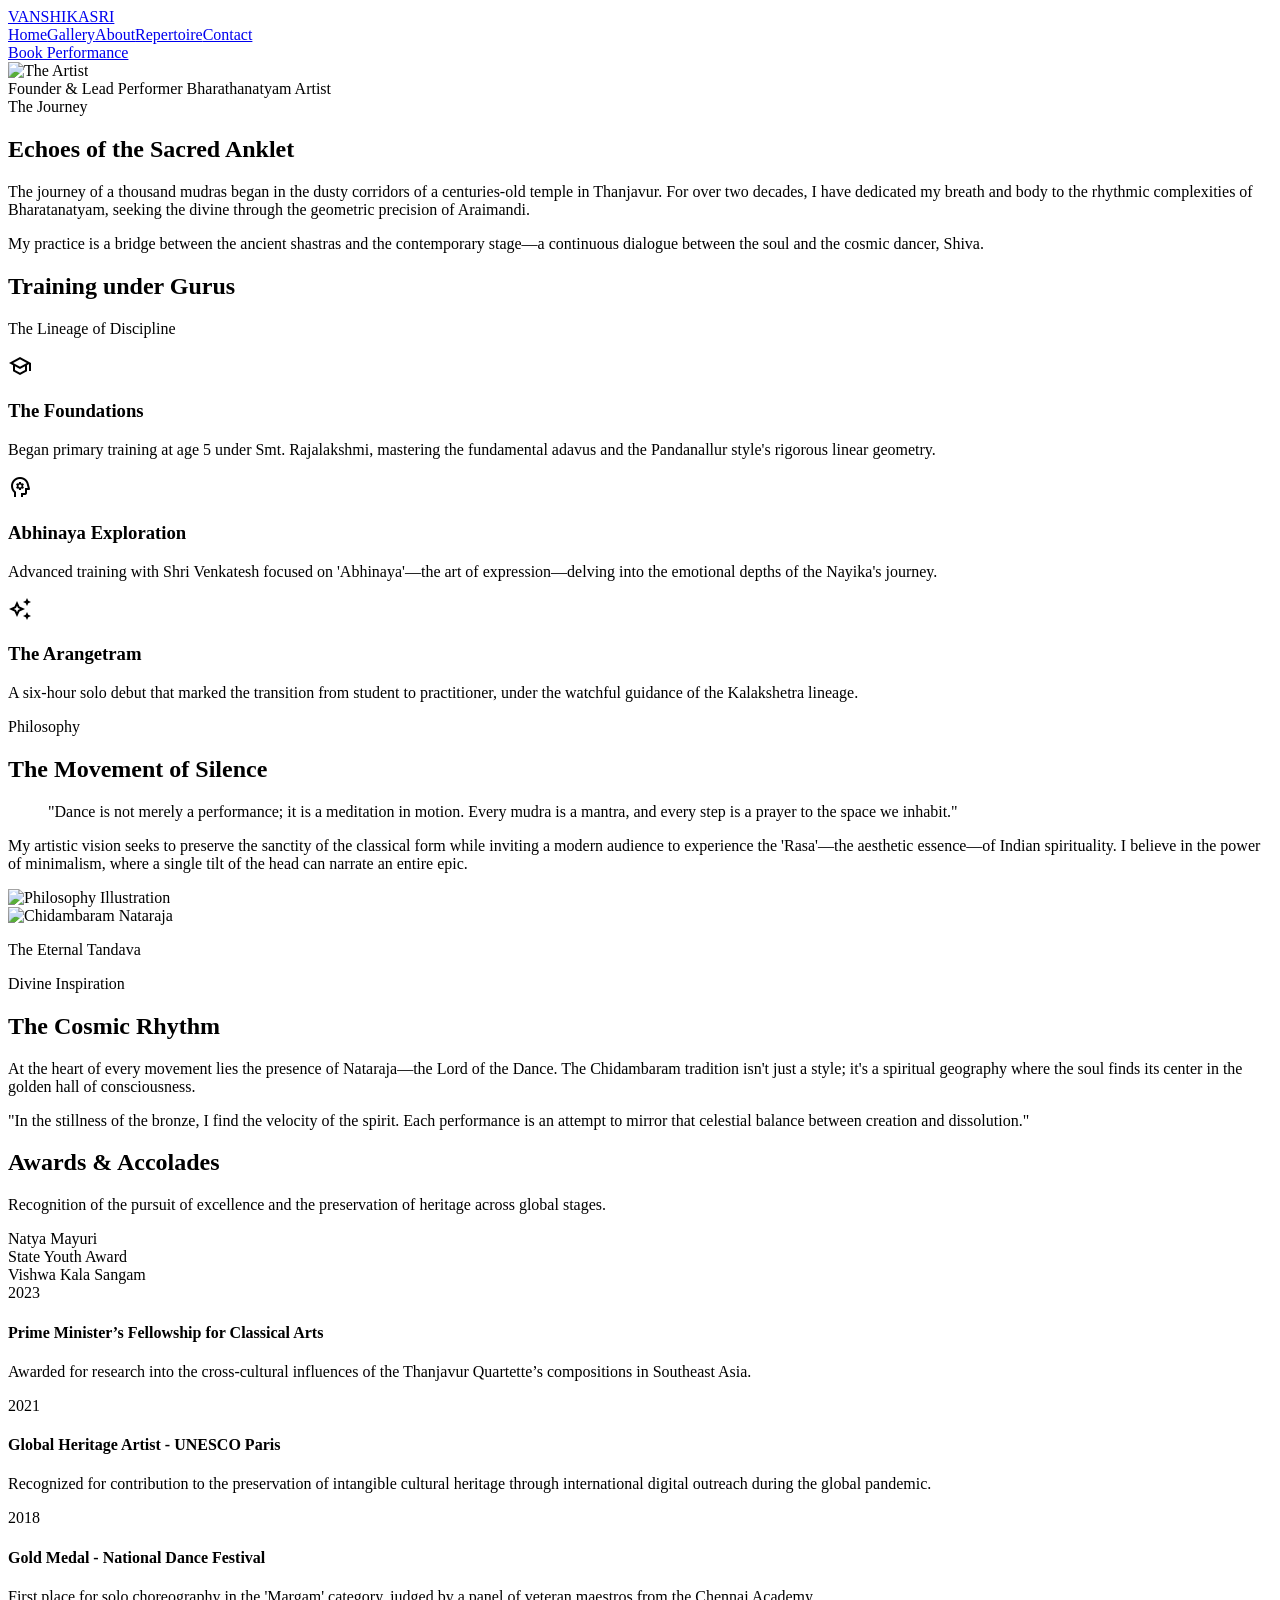
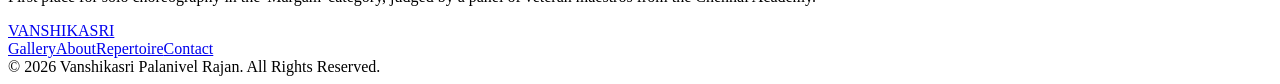
==== commit bb56687c: "fix: unify design system across all 5 pages - Single color palette: primary #006060, gold #d4af37, b" ====
--- a/pages/about.html
+++ b/pages/about.html
@@ -33,9 +33,9 @@
                         "on-secondary-fixed-variant": "#574500",
                         "surface-container": "#e6f0ee",
                         "primary-fixed-dim": "#80cbc4",
-                        "primary": "#00695c",
+                        "primary": "#006060",
                         "on-primary-fixed-variant": "#004d40",
-                        "surface-bright": "#f1fbf9",
+                        "surface-bright": "#f1fbfb",
                         "surface-container-low": "#ecf5f4",
                         "error": "#ba1a1a",
                         "secondary": "#d4af37",
@@ -44,7 +44,7 @@
                         "tertiary": "#735c00",
                         "inverse-surface": "#2c3131",
                         "inverse-on-surface": "#e9f3f1",
-                        "background": "#f1fbf9",
+                        "background": "#f1fbfb",
                         "tertiary-container": "#cba72f",
                         "on-error": "#ffffff",
                         "on-secondary-fixed": "#241a00",
@@ -52,7 +52,7 @@
                         "on-surface-variant": "#3d5a58",
                         "secondary-fixed-dim": "#e9c349",
                         "surface-variant": "#dbe4e3",
-                        "surface": "#f1fbf9",
+                        "surface": "#f1fbfb",
                         "surface-tint": "#00695c",
                         "error-container": "#ffdad6",
                         "on-error-container": "#93000a",
@@ -85,23 +85,7 @@
 </head>
 <body class="bg-background text-on-surface font-body selection:bg-secondary-fixed selection:text-on-secondary-fixed">
 <!-- Top Navigation -->
-<nav class="fixed top-0 w-full z-50 bg-[#f1fbf9] dark:bg-[#171c1c]/90 backdrop-blur-md border-none">
-<div class="flex justify-between items-center max-w-7xl mx-auto px-8 py-6">
-<div class="font-noto-serif text-2xl font-bold tracking-widest text-[#00695c] dark:text-[#f1fbf9]">
-            VANSHIKASRI
-        </div>
-<div class="hidden md:flex items-center gap-10">
-<a class="text-[#00695c] dark:text-[#f1fbf9] hover:text-[#d4af37] transition-colors font-noto-serif tracking-[0.05em] uppercase text-sm" href="../index.html">Home</a>
-<a class="text-[#00695c] dark:text-[#f1fbf9] hover:text-[#d4af37] transition-colors font-noto-serif tracking-[0.05em] uppercase text-sm" href="gallery.html">Gallery</a>
-<a class="text-[#d4af37] border-b-2 border-[#d4af37] pb-1 font-bold font-noto-serif tracking-[0.05em] uppercase text-sm" href="about.html">About</a>
-<a class="text-[#00695c] dark:text-[#f1fbf9] hover:text-[#d4af37] transition-colors font-noto-serif tracking-[0.05em] uppercase text-sm" href="repertoire.html">Repertoire</a>
-<a class="text-[#00695c] dark:text-[#f1fbf9] hover:text-[#d4af37] transition-colors font-noto-serif tracking-[0.05em] uppercase text-sm" href="contact.html">Contact</a>
-</div>
-<button class="px-6 py-3 rounded-xl font-label font-semibold hover:bg-primary-container transition-all active:scale-95 bg-secondary text-on-secondary-container hover:bg-tertiary-container shadow-md">
-            Book Performance
-        </button>
-</div>
-</nav>
+<nav class="fixed top-0 w-full z-50 bg-[#f1fbfb] backdrop-blur-md border-b border-[#b9dce2]/20"><div class="flex justify-between items-center max-w-7xl mx-auto px-8 py-5"><a class="font-headline text-2xl font-bold tracking-widest text-[#006060]" href="../index.html">VANSHIKASRI</a><div class="hidden md:flex items-center gap-10"><a class="font-headline tracking-[0.05em] uppercase text-sm text-[#006060] hover:text-[#d4af37] transition-colors" href="../index.html">Home</a><a class="font-headline tracking-[0.05em] uppercase text-sm text-[#006060] hover:text-[#d4af37] transition-colors" href="gallery.html">Gallery</a><a class="font-headline tracking-[0.05em] uppercase text-sm text-[#d4af37] border-b-2 border-[#d4af37] pb-1 font-bold" href="about.html">About</a><a class="font-headline tracking-[0.05em] uppercase text-sm text-[#006060] hover:text-[#d4af37] transition-colors" href="repertoire.html">Repertoire</a><a class="font-headline tracking-[0.05em] uppercase text-sm text-[#006060] hover:text-[#d4af37] transition-colors" href="contact.html">Contact</a></div><a href="contact.html" class="bg-[#d4af37] text-[#1c1200] px-8 py-3 rounded-xl font-label text-sm uppercase tracking-widest hover:bg-[#c9a030] transition-all active:scale-95">Book Performance</a></div></nav>
 <main class="pt-32 pb-24">
 <!-- Hero Section: The Artist's Journey -->
 <section class="max-w-7xl mx-auto px-8 mb-24">
@@ -249,18 +233,5 @@
 <!-- Decorative Temple Divider -->
 <div class="w-full h-12 temple-border-bottom"></div>
 <!-- Footer -->
-<footer class="bg-[#f1fbf9] dark:bg-[#171c1c] w-full py-12 px-8 border-t border-[#b9e2e0]/15">
-<div class="max-w-7xl mx-auto flex flex-col md:flex-row justify-between items-center gap-6">
-<div class="font-noto-serif text-lg font-bold text-[#00695c]">VANSHIKASRI</div>
-<div class="flex gap-8">
-<a class="text-[#00695c]/70 dark:text-[#f1fbf9]/60 hover:text-[#d4af37] transition-colors font-manrope text-xs tracking-widest uppercase" href="#" target="_blank">Instagram</a>
-<a class="text-[#00695c]/70 dark:text-[#f1fbf9]/60 hover:text-[#d4af37] transition-colors font-manrope text-xs tracking-widest uppercase" href="#" target="_blank">YouTube</a>
-<a class="text-[#00695c]/70 dark:text-[#f1fbf9]/60 hover:text-[#d4af37] transition-colors font-manrope text-xs tracking-widest uppercase" href="#" target="_blank">Vimeo</a>
-<a class="text-[#00695c]/70 dark:text-[#f1fbf9]/60 hover:text-[#d4af37] transition-colors font-manrope text-xs tracking-widest uppercase" href="contact.html">Contact</a>
-</div>
-<p class="text-[#00695c]/70 dark:text-[#f1fbf9]/60 font-manrope text-xs tracking-widest uppercase">
-            © 2026 Vanshikasri Palanivel Rajan. All Rights Reserved.
-        </p>
-</div>
-</footer>
+<footer class="bg-[#f1fbfb] w-full py-12 px-8 border-t border-[#b9dce2]/20"><div class="max-w-7xl mx-auto flex flex-col md:flex-row justify-between items-center gap-6"><a href="../index.html" class="font-headline text-xl font-bold text-[#006060]">VANSHIKASRI</a><div class="flex gap-8"><a class="font-label text-xs tracking-widest uppercase text-[#006060]/70 hover:text-[#d4af37] transition-colors" href="gallery.html">Gallery</a><a class="font-label text-xs tracking-widest uppercase text-[#006060]/70 hover:text-[#d4af37] transition-colors" href="about.html">About</a><a class="font-label text-xs tracking-widest uppercase text-[#006060]/70 hover:text-[#d4af37] transition-colors" href="repertoire.html">Repertoire</a><a class="font-label text-xs tracking-widest uppercase text-[#006060]/70 hover:text-[#d4af37] transition-colors" href="contact.html">Contact</a></div><span class="font-label text-xs tracking-widest uppercase text-[#006060]/60">© 2026 Vanshikasri Palanivel Rajan. All Rights Reserved.</span></div></footer>
 </body></html>
